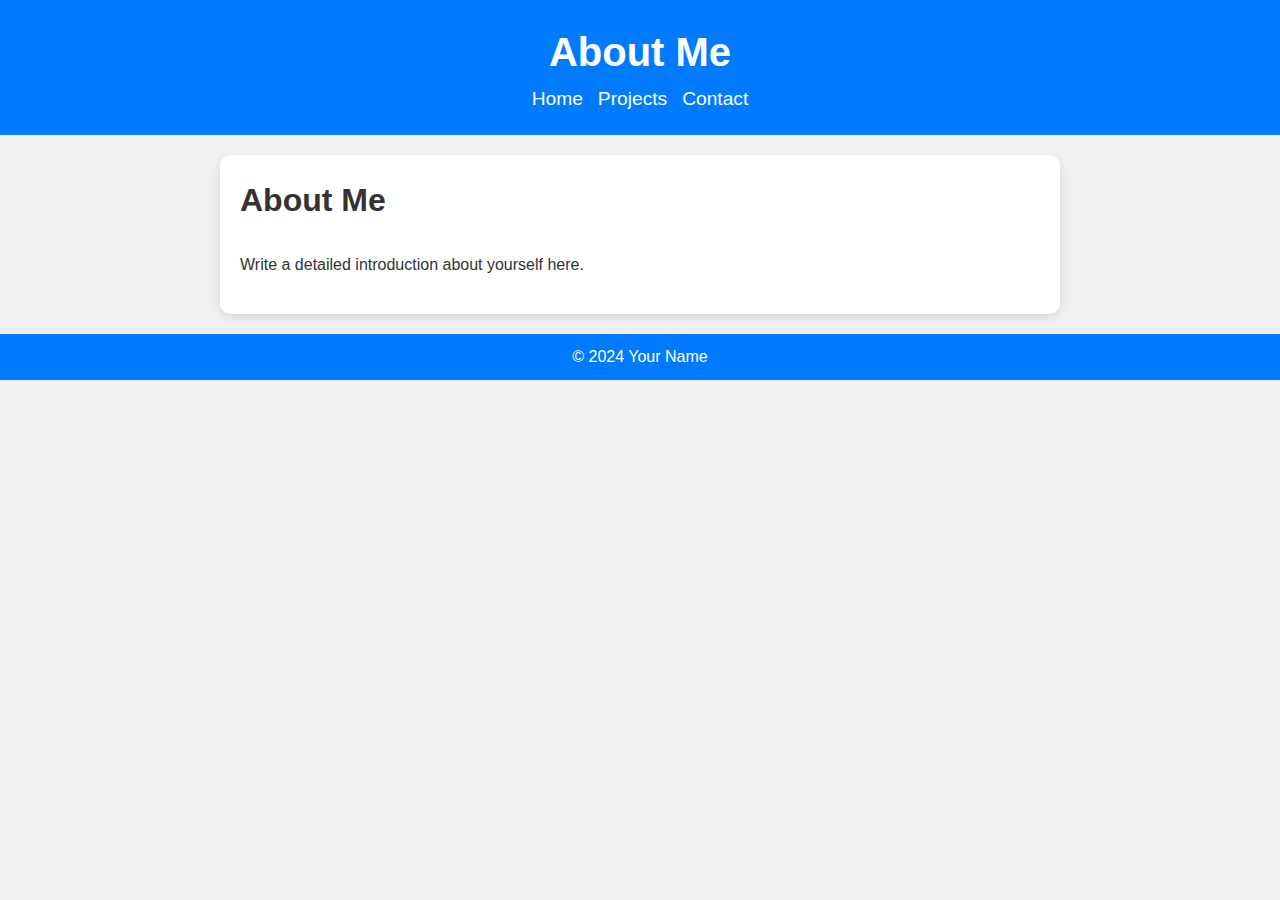
==== about.html @ c7e049dc "New version with added html files" ====
<!DOCTYPE html>
<html lang="en">
<head>
    <meta charset="UTF-8">
    <meta name="viewport" content="width=device-width, initial-scale=1.0">
    <title>About Me - My Portfolio</title>
    <link rel="stylesheet" href="styles.css">
</head>
<body>
    <header>
        <h1>About Me</h1>
        <nav>
            <ul>
                <li><a href="index.html">Home</a></li>
                <li><a href="projects.html">Projects</a></li>
                <li><a href="contact.html">Contact</a></li>
            </ul>
        </nav>
    </header>
    <main>
        <section id="about">
            <h2>About Me</h2>
            <p>Write a detailed introduction about yourself here.</p>
        </section>
    </main>
    <footer>
        <p>© 2024 Your Name</p>
    </footer>
</body>
</html>
---- styles.css ----
/* General styles for the body */
body {
    font-family: Arial, sans-serif;
    line-height: 1.6;
    margin: 0;
    padding: 0;
    background-color: #f0f0f0; /* Light gray background for the entire page */
    color: #333; /* Dark gray text color */
}

/* General styles for the header */
header {
    background: #007BFF; /* Blue background color for header */
    color: #fff; /* White text color */
    padding: 20px 0; /* Top and bottom padding */
    text-align: center; /* Center align text */
}

/* Styles for the main heading */
header h1 {
    margin: 0;
    font-size: 2.5em; /* Larger font size for the heading */
}

/* General styles for the navigation bar */
nav ul {
    list-style: none; /* Remove default list styling */
    padding: 0; /* Remove padding */
    margin: 0; /* Remove margin */
    display: flex; /* Flexbox layout */
    justify-content: center; /* Center the list items */
    gap: 15px; /* Space between the links */
}

/* Styles for the navigation links */
nav ul li {
    margin: 0;
}

nav ul li a {
    text-decoration: none; /* Remove underline from links */
    color: #fff; /* White color for text */
    font-size: 1.2em; /* Font size for links */
}

nav ul li a:hover {
    text-decoration: underline; /* Underline on hover */
}

/* General styles for the main content */
main {
    padding: 20px;
    max-width: 800px; /* Max width for the main content */
    margin: 20px auto; /* Center the content with margin */
    background: #fff; /* White background for the main content */
    border-radius: 10px; /* Rounded corners for the content area */
    box-shadow: 0 4px 8px rgba(0, 0, 0, 0.1); /* Shadow effect */
}

/* Styles for the section headings */
main h2 {
    margin-top: 0; /* Remove top margin */
    font-size: 2em; /* Font size for section headings */
}

/* General styles for the footer */
footer {
    background: #007BFF; /* Blue background color for footer */
    color: #fff; /* White text color */
    padding: 10px 0; /* Top and bottom padding */
    text-align: center; /* Center align text */
    margin-top: 20px; /* Margin on top to separate from the content */
}

/* Styles for the footer text */
footer p {
    margin: 0; /* Remove default margin */
}
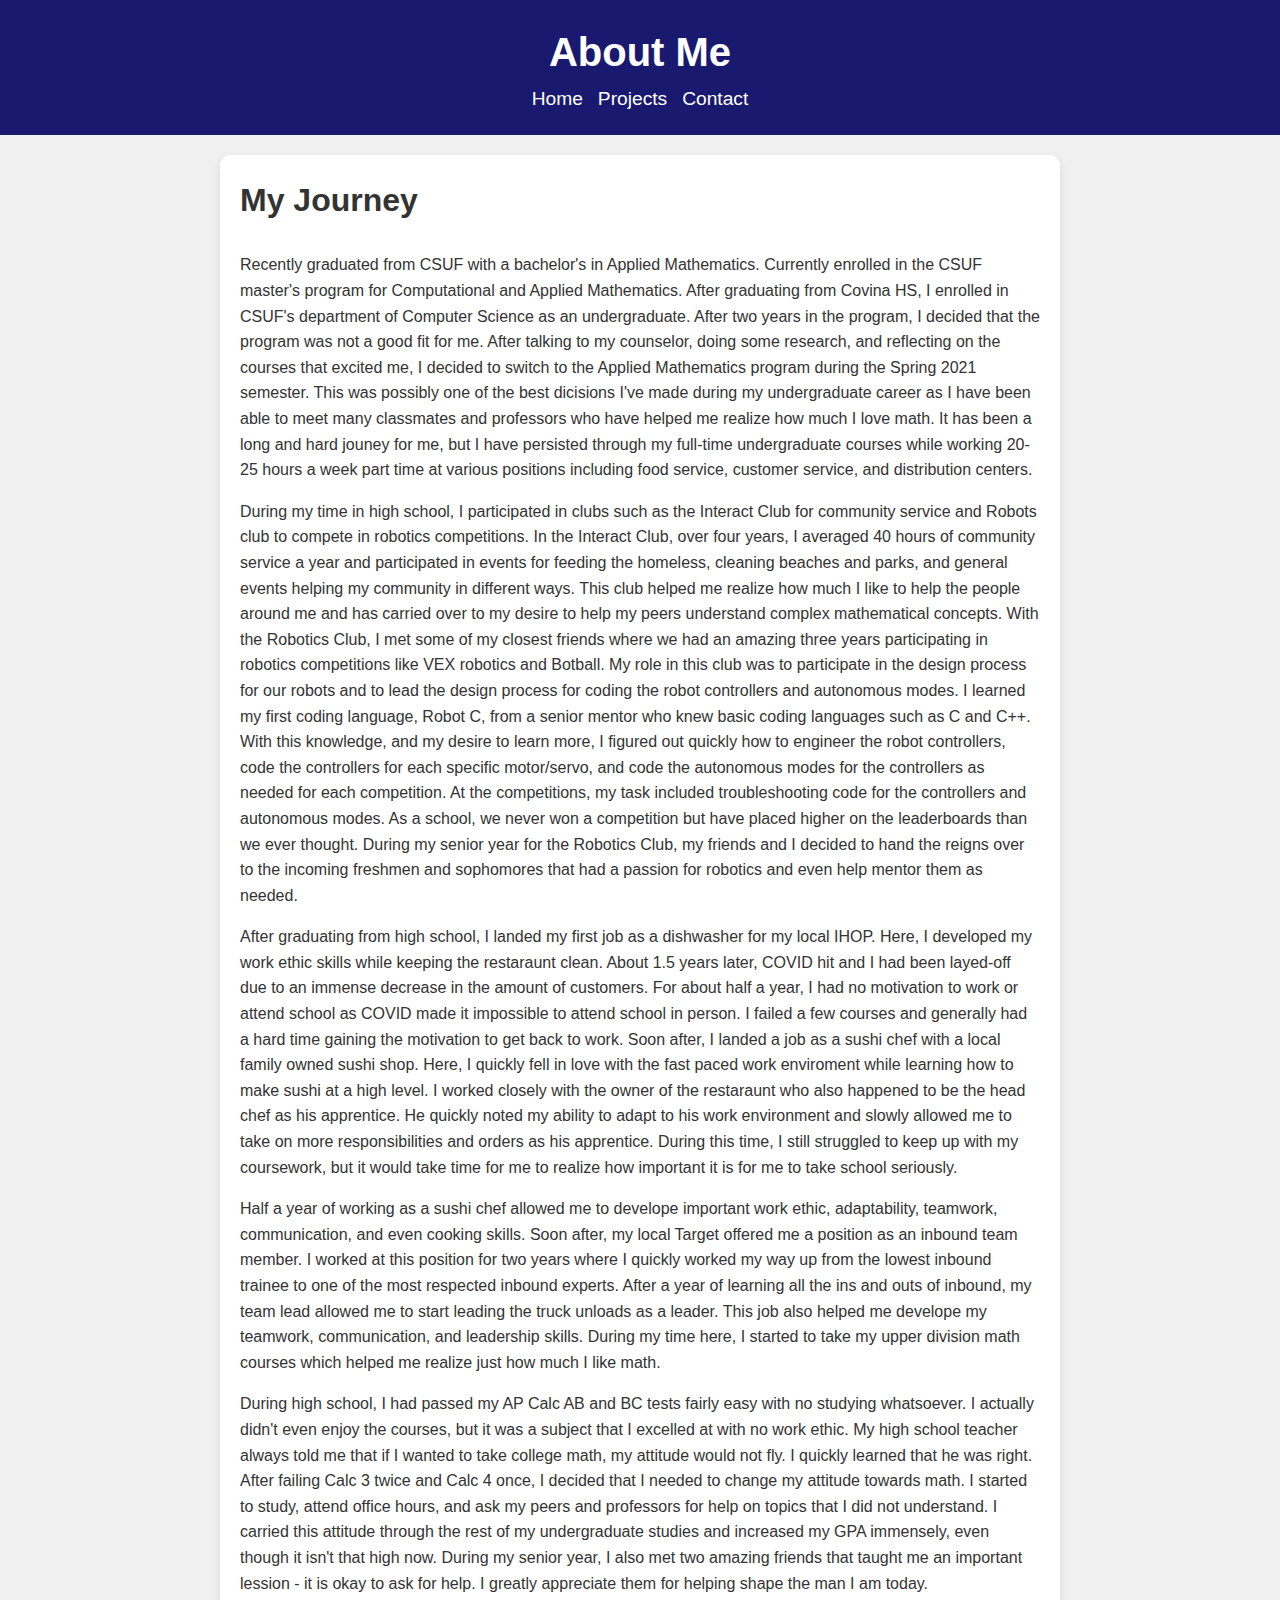
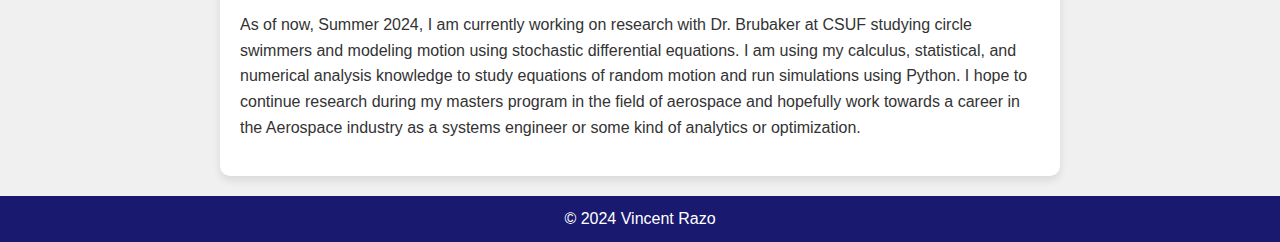
==== commit 0f06eca1: "new version with detailed updated html files" ====
--- a/about.html
+++ b/about.html
@@ -19,12 +19,56 @@
     </header>
     <main>
         <section id="about">
-            <h2>About Me</h2>
-            <p>Write a detailed introduction about yourself here.</p>
+            <h2>My Journey</h2>
+            <p>Recently graduated from CSUF with a bachelor's in Applied Mathematics. Currently enrolled in the CSUF master's program for Computational and Applied Mathematics.
+                After graduating from Covina HS, I enrolled in CSUF's department of Computer Science as an undergraduate. After two years in the program, I decided that the program
+                was not a good fit for me. After talking to my counselor, doing some research, and reflecting on the courses that excited me, I decided to switch to the Applied
+                Mathematics program during the Spring 2021 semester. This was possibly one of the best dicisions I've made during my undergraduate career as I have been able to 
+                meet many classmates and professors who have helped me realize how much I love math. It has been a long and hard jouney for me, but I have persisted through my 
+                full-time undergraduate courses while working 20-25 hours a week part time at various positions including food service, customer service, and distribution centers.  
+            </p>
+            <p>During my time in high school, I participated in clubs such as the Interact Club for community service and Robots club to compete in robotics competitions.
+                In the Interact Club, over four years, I averaged 40 hours of community service a year and participated in events for feeding the homeless, cleaning beaches and parks,
+                and general events helping my community in different ways. This club helped me realize how much I like to help the people around me and has carried over to my 
+                desire to help my peers understand complex mathematical concepts. With the Robotics Club, I met some of my closest friends where we had an amazing three years 
+                participating in robotics competitions like VEX robotics and Botball. My role in this club was to participate in the design process for our robots and to lead the
+                design process for coding the robot controllers and autonomous modes. I learned my first coding language, Robot C, from a senior mentor who knew basic coding languages
+                such as C and C++. With this knowledge, and my desire to learn more, I figured out quickly how to engineer the robot controllers, code the controllers for each 
+                specific motor/servo, and code the autonomous modes for the controllers as needed for each competition. At the competitions, my task included troubleshooting code
+                for the controllers and autonomous modes. As a school, we never won a competition but have placed higher on the leaderboards than we ever thought. During my senior 
+                year for the Robotics Club, my friends and I decided to hand the reigns over to the incoming freshmen and sophomores that had a passion for robotics and even help
+                mentor them as needed. 
+            </p>
+            <p>After graduating from high school, I landed my first job as a dishwasher for my local IHOP. Here, I developed my work ethic skills while keeping the restaraunt clean.
+                About 1.5 years later, COVID hit and I had been layed-off due to an immense decrease in the amount of customers. For about half a year, I had no motivation to work 
+                or attend school as COVID made it impossible to attend school in person. I failed a few courses and generally had a hard time gaining the motivation to get back to work.
+                Soon after, I landed a job as a sushi chef with a local family owned sushi shop. Here, I quickly fell in love with the fast paced work enviroment while learning how to
+                make sushi at a high level. I worked closely with the owner of the restaraunt who also happened to be the head chef as his apprentice. He quickly noted my ability to
+                adapt to his work environment and slowly allowed me to take on more responsibilities and orders as his apprentice. During this time, I still struggled to keep up with
+                my coursework, but it would take time for me to realize how important it is for me to take school seriously.
+            </p>
+            <p>Half a year of working as a sushi chef allowed me to develope important work ethic, adaptability, teamwork, communication, and even cooking skills. Soon after, my local
+                Target offered me a position as an inbound team member. I worked at this position for two years where I quickly worked my way up from the lowest inbound trainee to one
+                of the most respected inbound experts. After a year of learning all the ins and outs of inbound, my team lead allowed me to start leading the truck unloads as a leader. 
+                This job also helped me develope my teamwork, communication, and leadership skills. During my time here, I started to take my upper division math courses which helped
+                me realize just how much I like math. 
+            </p>
+            <p>During high school, I had passed my AP Calc AB and BC tests fairly easy with no studying whatsoever. I actually didn't even enjoy
+                the courses, but it was a subject that I excelled at with no work ethic. My high school teacher always told me that if I wanted to take college math, my attitude would
+                not fly. I quickly learned that he was right. After failing Calc 3 twice and Calc 4 once, I decided that I needed to change my attitude towards math. I started to study,
+                attend office hours, and ask my peers and professors for help on topics that I did not understand. I carried this attitude through the rest of my undergraduate studies
+                and increased my GPA immensely, even though it isn't that high now. During my senior year, I also met two amazing friends that taught me an important lession - it is okay 
+                to ask for help. I greatly appreciate them for helping shape the man I am today.
+            </p>
+            <p>As of now, Summer 2024, I am currently working on research with Dr. Brubaker at CSUF studying circle swimmers and modeling motion using stochastic differential
+                equations. I am using my calculus, statistical, and numerical analysis knowledge to study equations of random motion and run simulations using Python. I hope to 
+                continue research during my masters program in the field of aerospace and hopefully work towards a career in the Aerospace industry as a systems engineer or some kind
+                of analytics or optimization. 
+            </p>
         </section>
     </main>
     <footer>
-        <p>© 2024 Your Name</p>
+        <p>© 2024 Vincent Razo</p>
     </footer>
 </body>
 </html>
--- a/styles.css
+++ b/styles.css
@@ -10,7 +10,7 @@
 
 /* General styles for the header */
 header {
-    background: #007BFF; /* Blue background color for header */
+    background: #191970; /* Midnight Blue background color for header */
     color: #fff; /* White text color */
     padding: 20px 0; /* Top and bottom padding */
     text-align: center; /* Center align text */
@@ -65,7 +65,7 @@
 
 /* General styles for the footer */
 footer {
-    background: #007BFF; /* Blue background color for footer */
+    background: #191970; /* Midnight Blue background color for footer */
     color: #fff; /* White text color */
     padding: 10px 0; /* Top and bottom padding */
     text-align: center; /* Center align text */
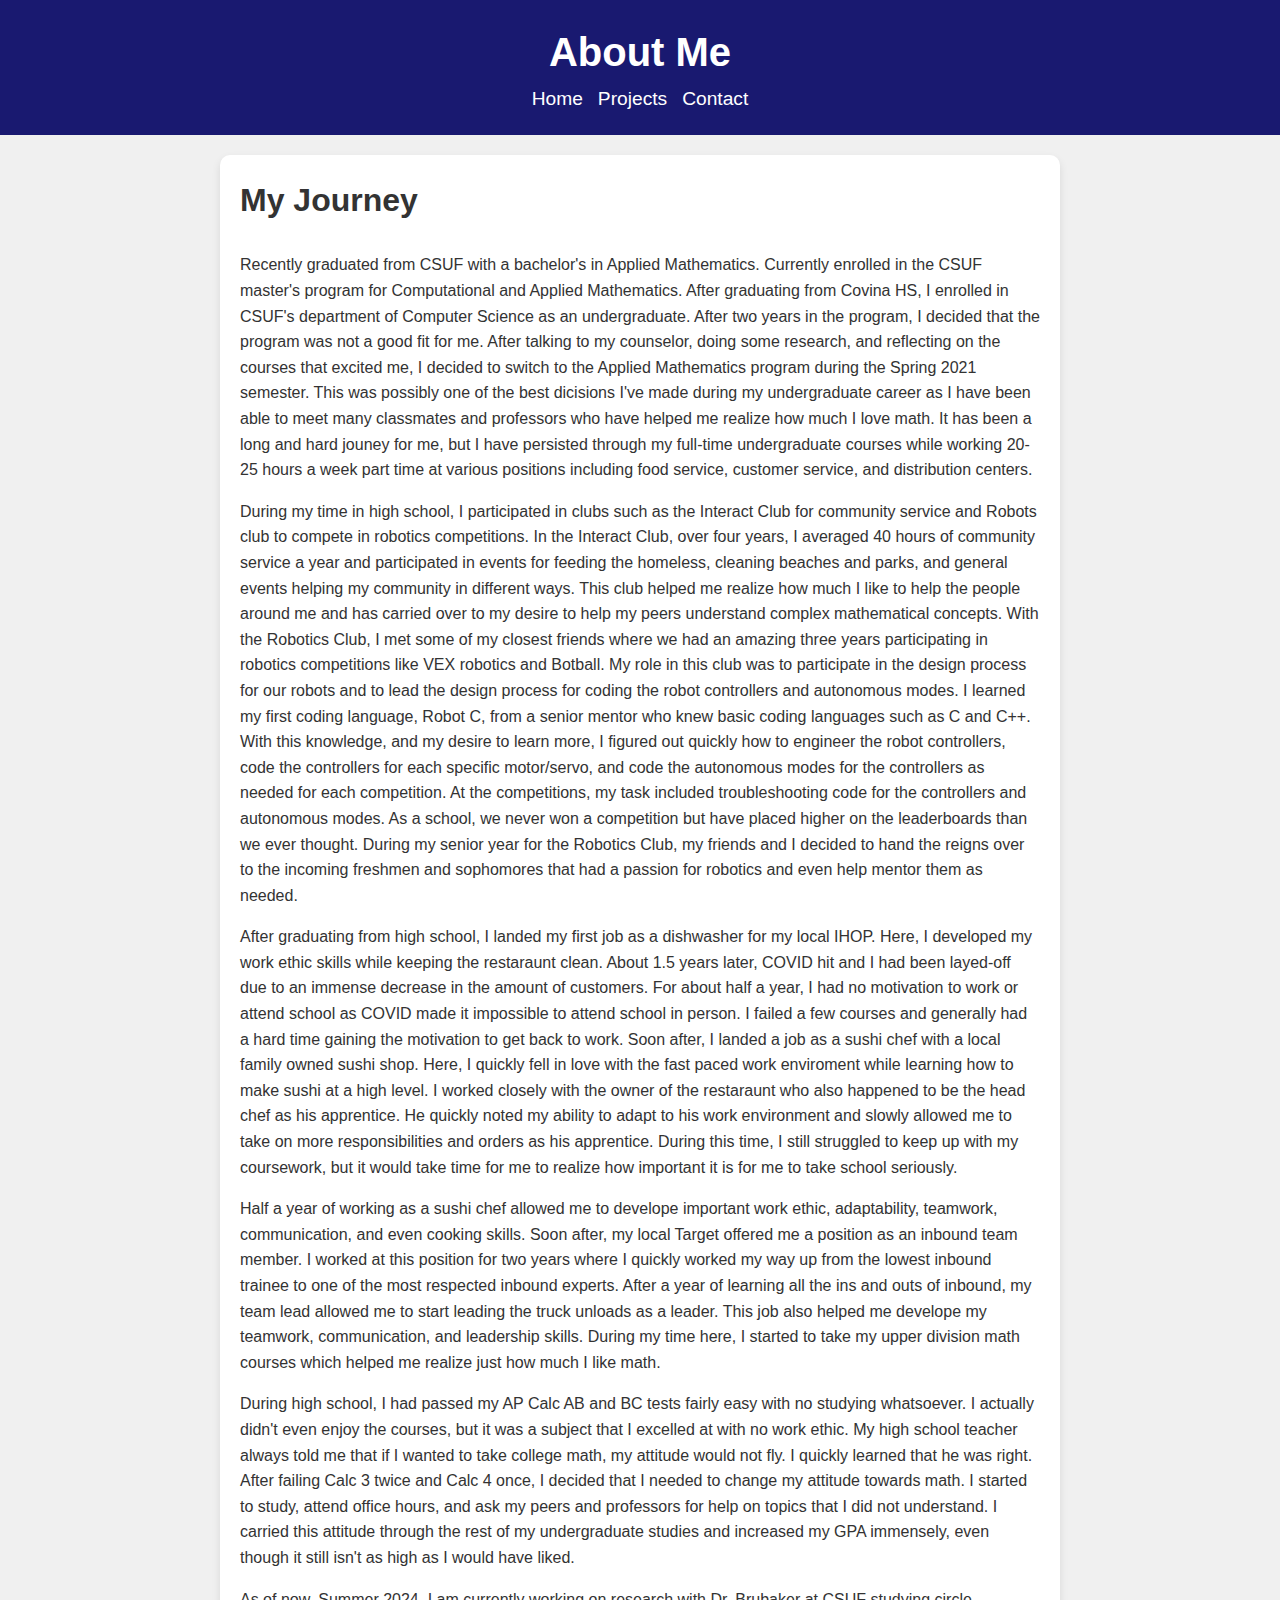
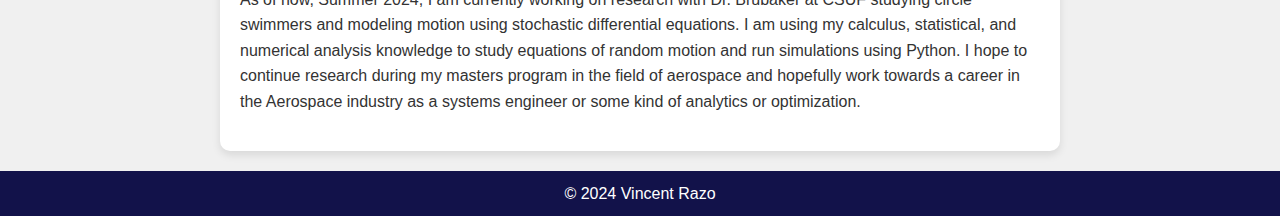
==== commit ae678a61: "New version with updated projects tab, new project 1 html, and updated about section" ====
--- a/about.html
+++ b/about.html
@@ -57,8 +57,7 @@
                 the courses, but it was a subject that I excelled at with no work ethic. My high school teacher always told me that if I wanted to take college math, my attitude would
                 not fly. I quickly learned that he was right. After failing Calc 3 twice and Calc 4 once, I decided that I needed to change my attitude towards math. I started to study,
                 attend office hours, and ask my peers and professors for help on topics that I did not understand. I carried this attitude through the rest of my undergraduate studies
-                and increased my GPA immensely, even though it isn't that high now. During my senior year, I also met two amazing friends that taught me an important lession - it is okay 
-                to ask for help. I greatly appreciate them for helping shape the man I am today.
+                and increased my GPA immensely, even though it still isn't as high as I would have liked.
             </p>
             <p>As of now, Summer 2024, I am currently working on research with Dr. Brubaker at CSUF studying circle swimmers and modeling motion using stochastic differential
                 equations. I am using my calculus, statistical, and numerical analysis knowledge to study equations of random motion and run simulations using Python. I hope to 
--- a/styles.css
+++ b/styles.css
@@ -65,7 +65,7 @@
 
 /* General styles for the footer */
 footer {
-    background: #191970; /* Midnight Blue background color for footer */
+    background: #12124A; /* Midnight Blue background color for footer */
     color: #fff; /* White text color */
     padding: 10px 0; /* Top and bottom padding */
     text-align: center; /* Center align text */
@@ -76,3 +76,20 @@
 footer p {
     margin: 0; /* Remove default margin */
 }
+
+
+#simulation-container {
+    margin: 20px;
+}
+form {
+    margin-bottom: 20px;
+}
+label {
+    display: block;
+    margin-bottom: 10px;
+}
+input, button {
+    margin-bottom: 10px;
+    padding: 10px;
+    font-size: 1em;
+}